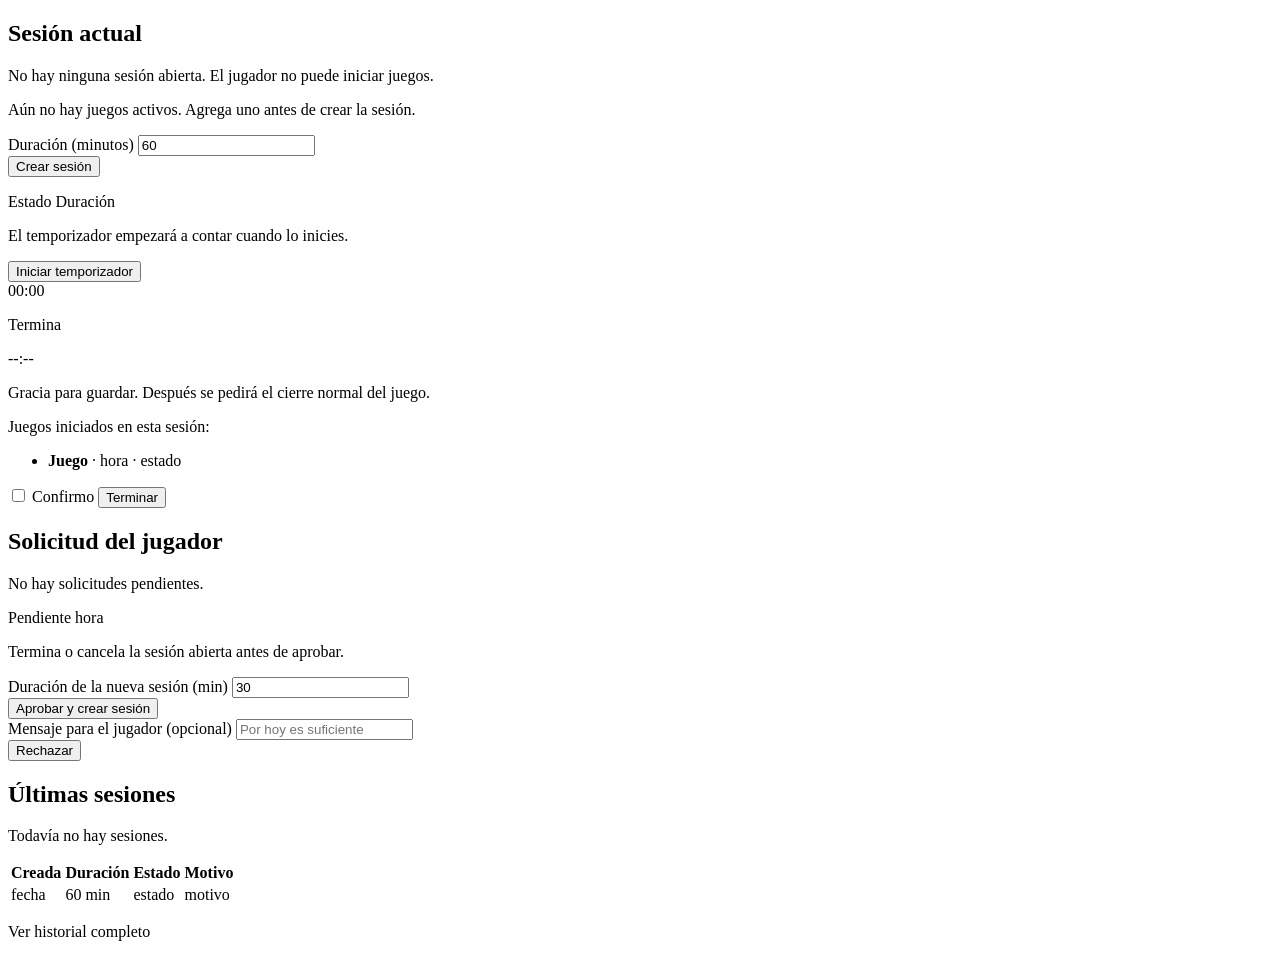
==== backend/src/main/resources/templates/dashboard.html @ ecd54f6c "feat: add game library, server-side session timer and client API - Admin panel: game library CRUD, c" ====
<!DOCTYPE html>
<html lang="es" xmlns:th="http://www.thymeleaf.org">
<head th:replace="~{fragments/layout :: head('Sesión')}"></head>
<body>
<header th:replace="~{fragments/layout :: header('dashboard')}"></header>
<main>
    <div th:replace="~{fragments/layout :: flash}"></div>

    <div class="grid">
        <!-- Sesión actual -->
        <section class="panel">
            <h2>Sesión actual</h2>

            <div th:if="${openSession == null}">
                <p class="muted">No hay ninguna sesión abierta. El jugador no puede iniciar juegos.</p>
                <p class="muted small" th:if="${enabledGames == 0}">
                    Aún no hay juegos activos. <a th:href="@{/games/new}">Agrega uno</a> antes de crear la sesión.
                </p>
                <form th:action="@{/sessions}" method="post">
                    <div class="row">
                        <div class="grow">
                            <label for="minutes">Duración (minutos)</label>
                            <input id="minutes" name="minutes" type="number" value="60" required
                                   th:min="${minMinutes}" th:max="${maxMinutes}">
                        </div>
                        <button type="submit" class="primary">Crear sesión</button>
                    </div>
                </form>
            </div>

            <div th:if="${openSession != null}" th:with="s=${openSession}">
                <p>
                    <span class="badge" th:classappend="${s.status().name()}" th:text="${s.status().label}">Estado</span>
                    <span class="muted small" th:text="'Duración: ' + ${s.durationMinutes()} + ' min'">Duración</span>
                </p>

                <th:block th:if="${s.status().name() == 'CREATED'}">
                    <p class="muted">El temporizador empezará a contar cuando lo inicies.</p>
                    <form th:action="@{/sessions/{id}/start(id=${s.id()})}" method="post" class="actions">
                        <button type="submit" class="primary">Iniciar temporizador</button>
                    </form>
                </th:block>

                <th:block th:if="${s.status().name() == 'ACTIVE'}">
                    <div class="countdown" data-countdown th:attr="data-seconds=${s.remainingSeconds()}">--:--</div>
                    <p class="muted small" th:text="'Termina a las ' + ${#temporals.format(s.expiresAt(), 'HH:mm:ss')}">Termina</p>
                </th:block>

                <th:block th:if="${s.status().name() == 'GRACE'}">
                    <div class="countdown grace" data-countdown th:attr="data-seconds=${s.closeInSeconds()}">--:--</div>
                    <p class="muted small">Gracia para guardar. Después se pedirá el cierre normal del juego.</p>
                </th:block>

                <div th:if="${!#lists.isEmpty(openLaunches)}">
                    <p class="muted small">Juegos iniciados en esta sesión:</p>
                    <ul class="plain small">
                        <li th:each="l : ${openLaunches}">
                            <strong th:text="${l.gameName()}">Juego</strong>
                            · <span th:text="${#temporals.format(l.launchedAt(), 'HH:mm')}">hora</span>
                            · <span class="muted" th:text="${l.outcomeLabel()}">estado</span>
                        </li>
                    </ul>
                </div>

                <form th:action="@{/sessions/{id}/end(id=${s.id()})}" method="post">
                    <label class="inline">
                        <input type="checkbox" name="confirm" value="true" required>
                        <span th:text="${s.status().name() == 'CREATED'} ? 'Confirmo que quiero cancelar esta sesión.' : 'Confirmo que quiero terminar la sesión ahora.'">Confirmo</span>
                    </label>
                    <button type="submit" class="danger"
                            th:text="${s.status().name() == 'CREATED'} ? 'Cancelar sesión' : 'Terminar sesión'">Terminar</button>
                </form>
            </div>
        </section>

        <!-- Solicitud del jugador -->
        <section class="panel">
            <h2>Solicitud del jugador</h2>
            <p class="muted" th:if="${pendingRequest == null}">No hay solicitudes pendientes.</p>

            <div th:if="${pendingRequest != null}" th:with="r=${pendingRequest}">
                <p>
                    <span class="badge PENDING">Pendiente</span>
                    <span class="muted small" th:text="'Pedida a las ' + ${#temporals.format(r.requestedAt(), 'HH:mm')}">hora</span>
                </p>
                <p class="muted small" th:if="${openSession != null}">
                    Termina o cancela la sesión abierta antes de aprobar.
                </p>
                <form th:action="@{/requests/{id}/approve(id=${r.id()})}" method="post">
                    <div class="row">
                        <div class="grow">
                            <label for="approveMinutes">Duración de la nueva sesión (min)</label>
                            <input id="approveMinutes" name="minutes" type="number" value="30" required
                                   th:min="${minMinutes}" th:max="${maxMinutes}">
                        </div>
                        <button type="submit" class="primary">Aprobar y crear sesión</button>
                    </div>
                </form>
                <form th:action="@{/requests/{id}/reject(id=${r.id()})}" method="post">
                    <label for="note">Mensaje para el jugador (opcional)</label>
                    <input id="note" name="note" type="text" maxlength="500" placeholder="Por hoy es suficiente">
                    <div class="actions"><button type="submit">Rechazar</button></div>
                </form>
            </div>
        </section>
    </div>

    <section class="panel">
        <h2>Últimas sesiones</h2>
        <p class="muted" th:if="${#lists.isEmpty(recentSessions)}">Todavía no hay sesiones.</p>
        <div class="table-wrap" th:unless="${#lists.isEmpty(recentSessions)}">
            <table>
                <thead><tr><th>Creada</th><th>Duración</th><th>Estado</th><th>Motivo</th></tr></thead>
                <tbody>
                <tr th:each="s : ${recentSessions}">
                    <td th:text="${#temporals.format(s.createdAt(), 'dd/MM HH:mm')}">fecha</td>
                    <td th:text="${s.durationMinutes()} + ' min'">60 min</td>
                    <td><span class="badge" th:classappend="${s.status().name()}" th:text="${s.status().label}">estado</span></td>
                    <td class="muted small" th:text="${s.endReasonLabel()}">motivo</td>
                </tr>
                </tbody>
            </table>
        </div>
        <p class="small"><a th:href="@{/history}">Ver historial completo</a></p>
    </section>
</main>

<script>
    (function () {
        const el = document.querySelector('[data-countdown]');
        const started = Date.now();
        const fmt = (s) => {
            const h = Math.floor(s / 3600), m = Math.floor((s % 3600) / 60), r = s % 60;
            const mm = String(m).padStart(2, '0'), ss = String(r).padStart(2, '0');
            return h > 0 ? h + ':' + mm + ':' + ss : mm + ':' + ss;
        };
        if (el) {
            const total = parseInt(el.dataset.seconds || '0', 10);
            const tick = () => {
                const left = Math.max(0, total - Math.floor((Date.now() - started) / 1000));
                el.textContent = fmt(left);
                if (left === 0) { setTimeout(() => location.reload(), 1500); return; }
                setTimeout(tick, 250);
            };
            tick();
        }
        // Refresca el estado periódicamente salvo mientras se escribe en un formulario.
        setInterval(() => {
            const a = document.activeElement;
            if (!a || !['INPUT', 'TEXTAREA', 'SELECT'].includes(a.tagName)) { location.reload(); }
        }, 20000);
    })();
</script>
</body>
</html>
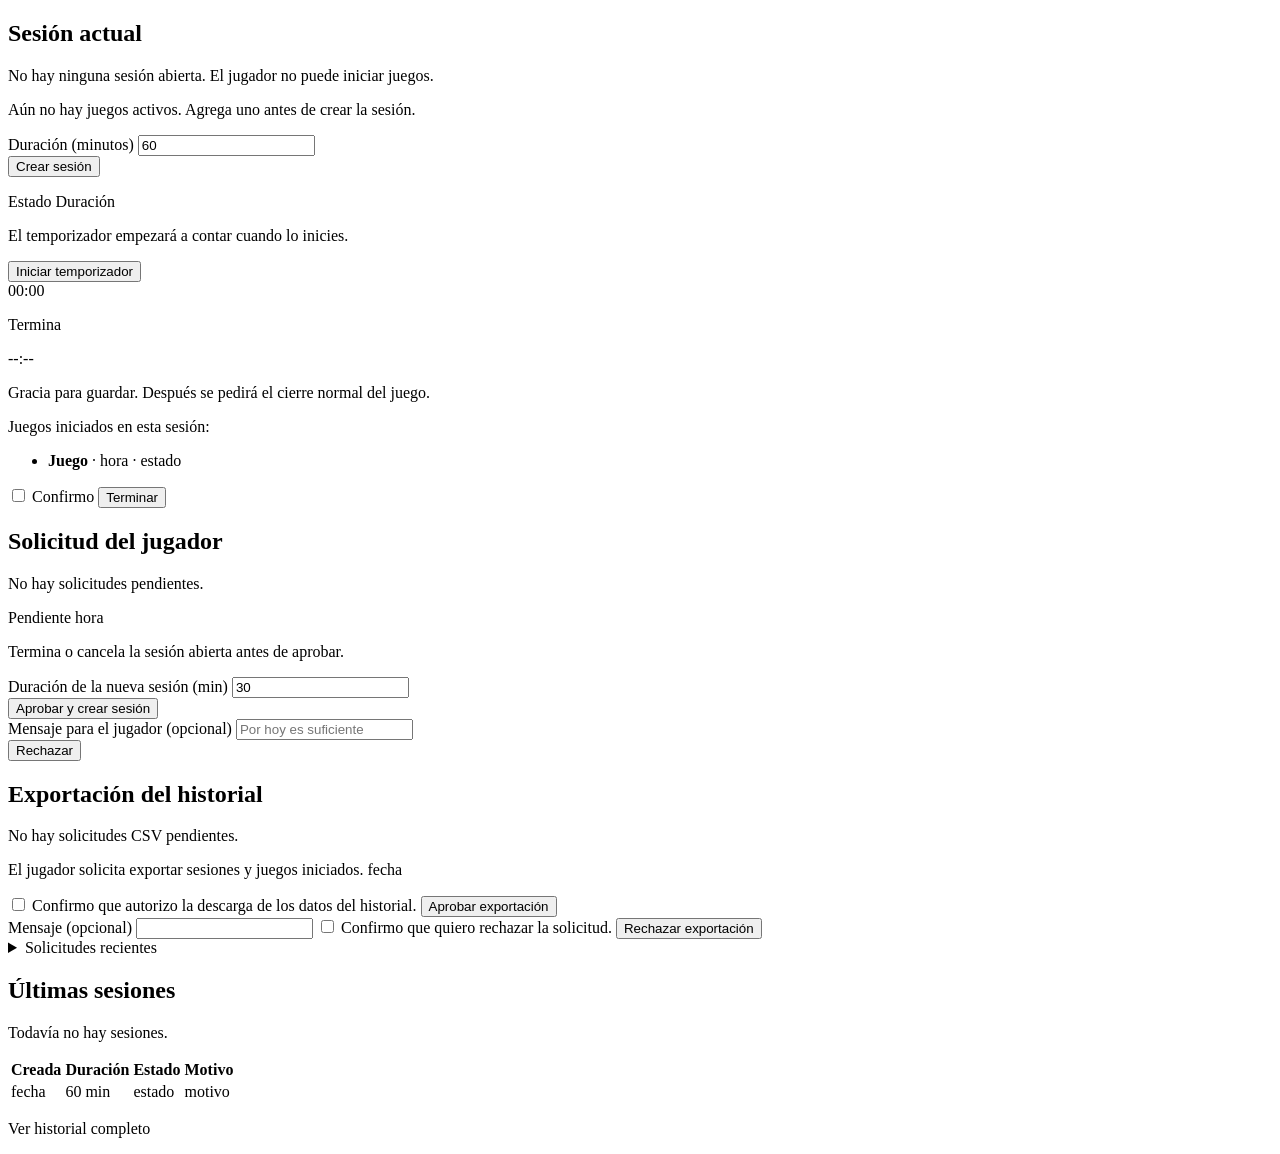
==== commit f8a01dc0: "feat: add admin-approved session history export" ====
--- a/backend/src/main/resources/templates/dashboard.html
+++ b/backend/src/main/resources/templates/dashboard.html
@@ -106,6 +106,44 @@
     </div>
 
     <section class="panel">
+        <h2>Exportación del historial</h2>
+        <p class="muted" th:if="${pendingExportRequest == null}">No hay solicitudes CSV pendientes.</p>
+        <div th:if="${pendingExportRequest != null}" th:with="r=${pendingExportRequest}">
+            <p>
+                El jugador solicita exportar sesiones y juegos iniciados.
+                <span class="muted small" th:text="${#temporals.format(r.requestedAt(), 'dd/MM/yyyy HH:mm')}">fecha</span>
+            </p>
+            <form th:action="@{/exports/{id}/approve(id=${r.id()})}" method="post">
+                <label class="inline">
+                    <input type="checkbox" name="confirm" value="true" required>
+                    Confirmo que autorizo la descarga de los datos del historial.
+                </label>
+                <button type="submit" class="primary">Aprobar exportación</button>
+            </form>
+            <form th:action="@{/exports/{id}/reject(id=${r.id()})}" method="post">
+                <label for="exportNote">Mensaje (opcional)</label>
+                <input id="exportNote" name="note" type="text" maxlength="500">
+                <label class="inline">
+                    <input type="checkbox" name="confirm" value="true" required>
+                    Confirmo que quiero rechazar la solicitud.
+                </label>
+                <button type="submit">Rechazar exportación</button>
+            </form>
+        </div>
+
+        <details th:if="${!#lists.isEmpty(recentExportRequests)}">
+            <summary>Solicitudes recientes</summary>
+            <ul class="plain small">
+                <li th:each="r : ${recentExportRequests}">
+                    <span th:text="${#temporals.format(r.requestedAt(), 'dd/MM/yyyy HH:mm')}">fecha</span>
+                    · <strong th:text="${r.status()}">estado</strong>
+                    <span class="muted" th:if="${r.decisionNote() != null}" th:text="'· ' + ${r.decisionNote()}">nota</span>
+                </li>
+            </ul>
+        </details>
+    </section>
+
+    <section class="panel">
         <h2>Últimas sesiones</h2>
         <p class="muted" th:if="${#lists.isEmpty(recentSessions)}">Todavía no hay sesiones.</p>
         <div class="table-wrap" th:unless="${#lists.isEmpty(recentSessions)}">
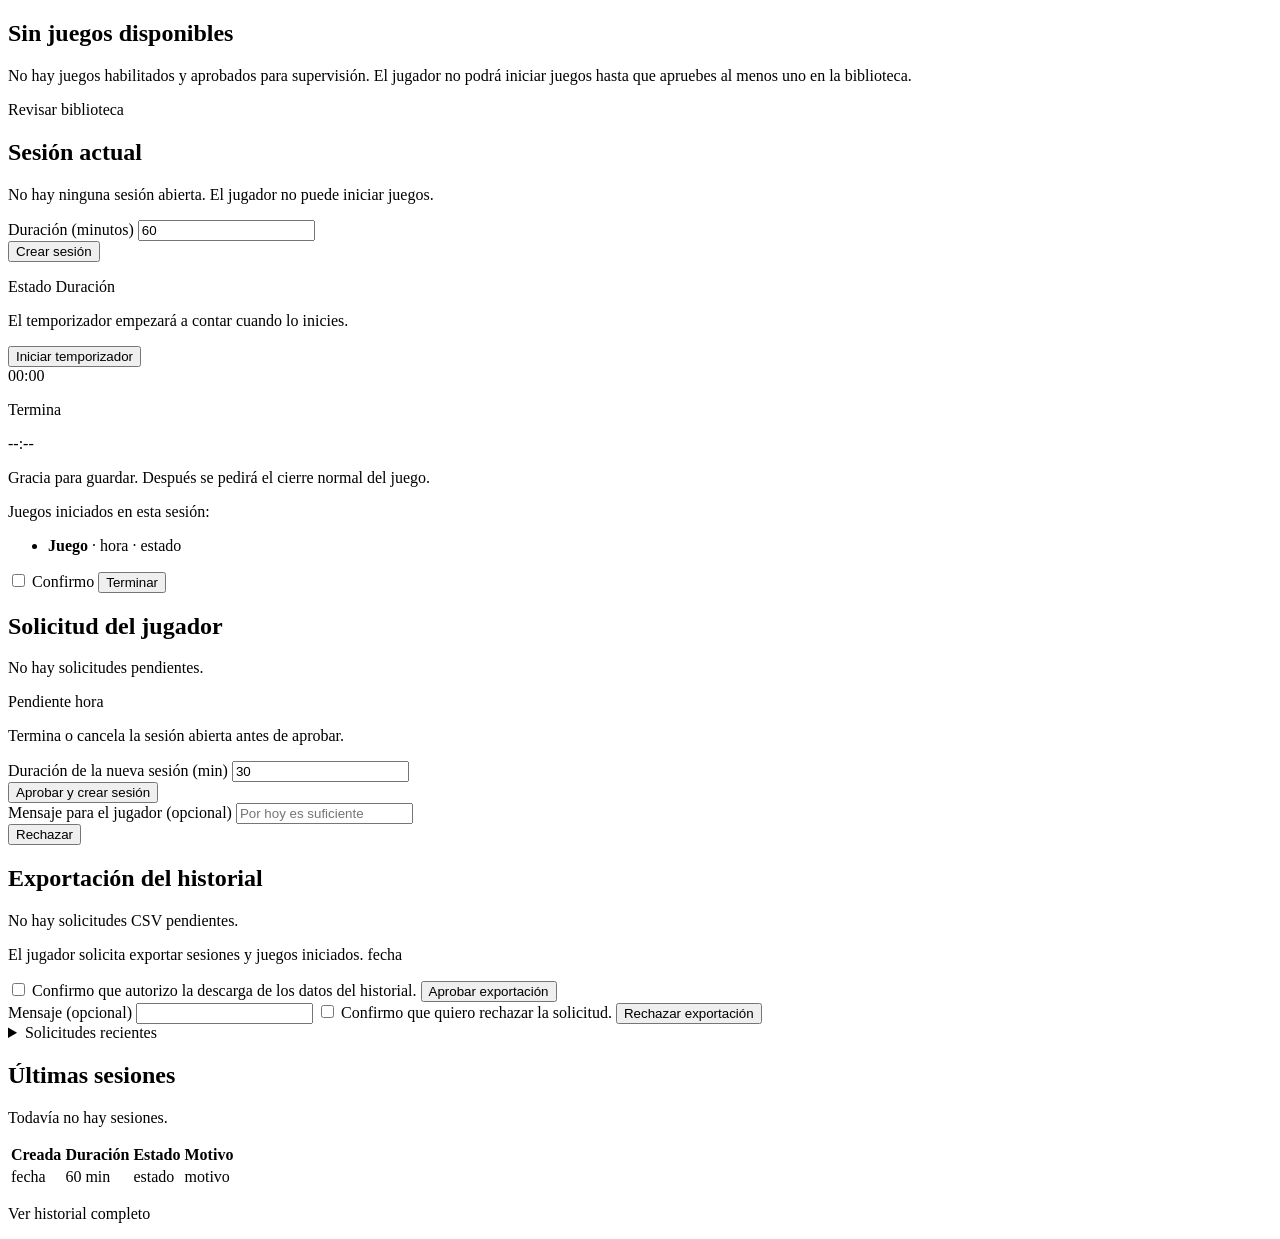
==== commit 1f65f678: "feat: warn when no games are launchable" ====
--- a/backend/src/main/resources/templates/dashboard.html
+++ b/backend/src/main/resources/templates/dashboard.html
@@ -6,6 +6,12 @@
 <main>
     <div th:replace="~{fragments/layout :: flash}"></div>
 
+    <section class="panel" th:if="${launchableGames == 0}">
+        <h2>Sin juegos disponibles</h2>
+        <p class="muted">No hay juegos habilitados y aprobados para supervisión. El jugador no podrá iniciar juegos hasta que apruebes al menos uno en la biblioteca.</p>
+        <a class="button" th:href="@{/games}">Revisar biblioteca</a>
+    </section>
+
     <div class="grid">
         <!-- Sesión actual -->
         <section class="panel">
@@ -13,9 +19,6 @@
 
             <div th:if="${openSession == null}">
                 <p class="muted">No hay ninguna sesión abierta. El jugador no puede iniciar juegos.</p>
-                <p class="muted small" th:if="${enabledGames == 0}">
-                    Aún no hay juegos activos. <a th:href="@{/games/new}">Agrega uno</a> antes de crear la sesión.
-                </p>
                 <form th:action="@{/sessions}" method="post">
                     <div class="row">
                         <div class="grow">
